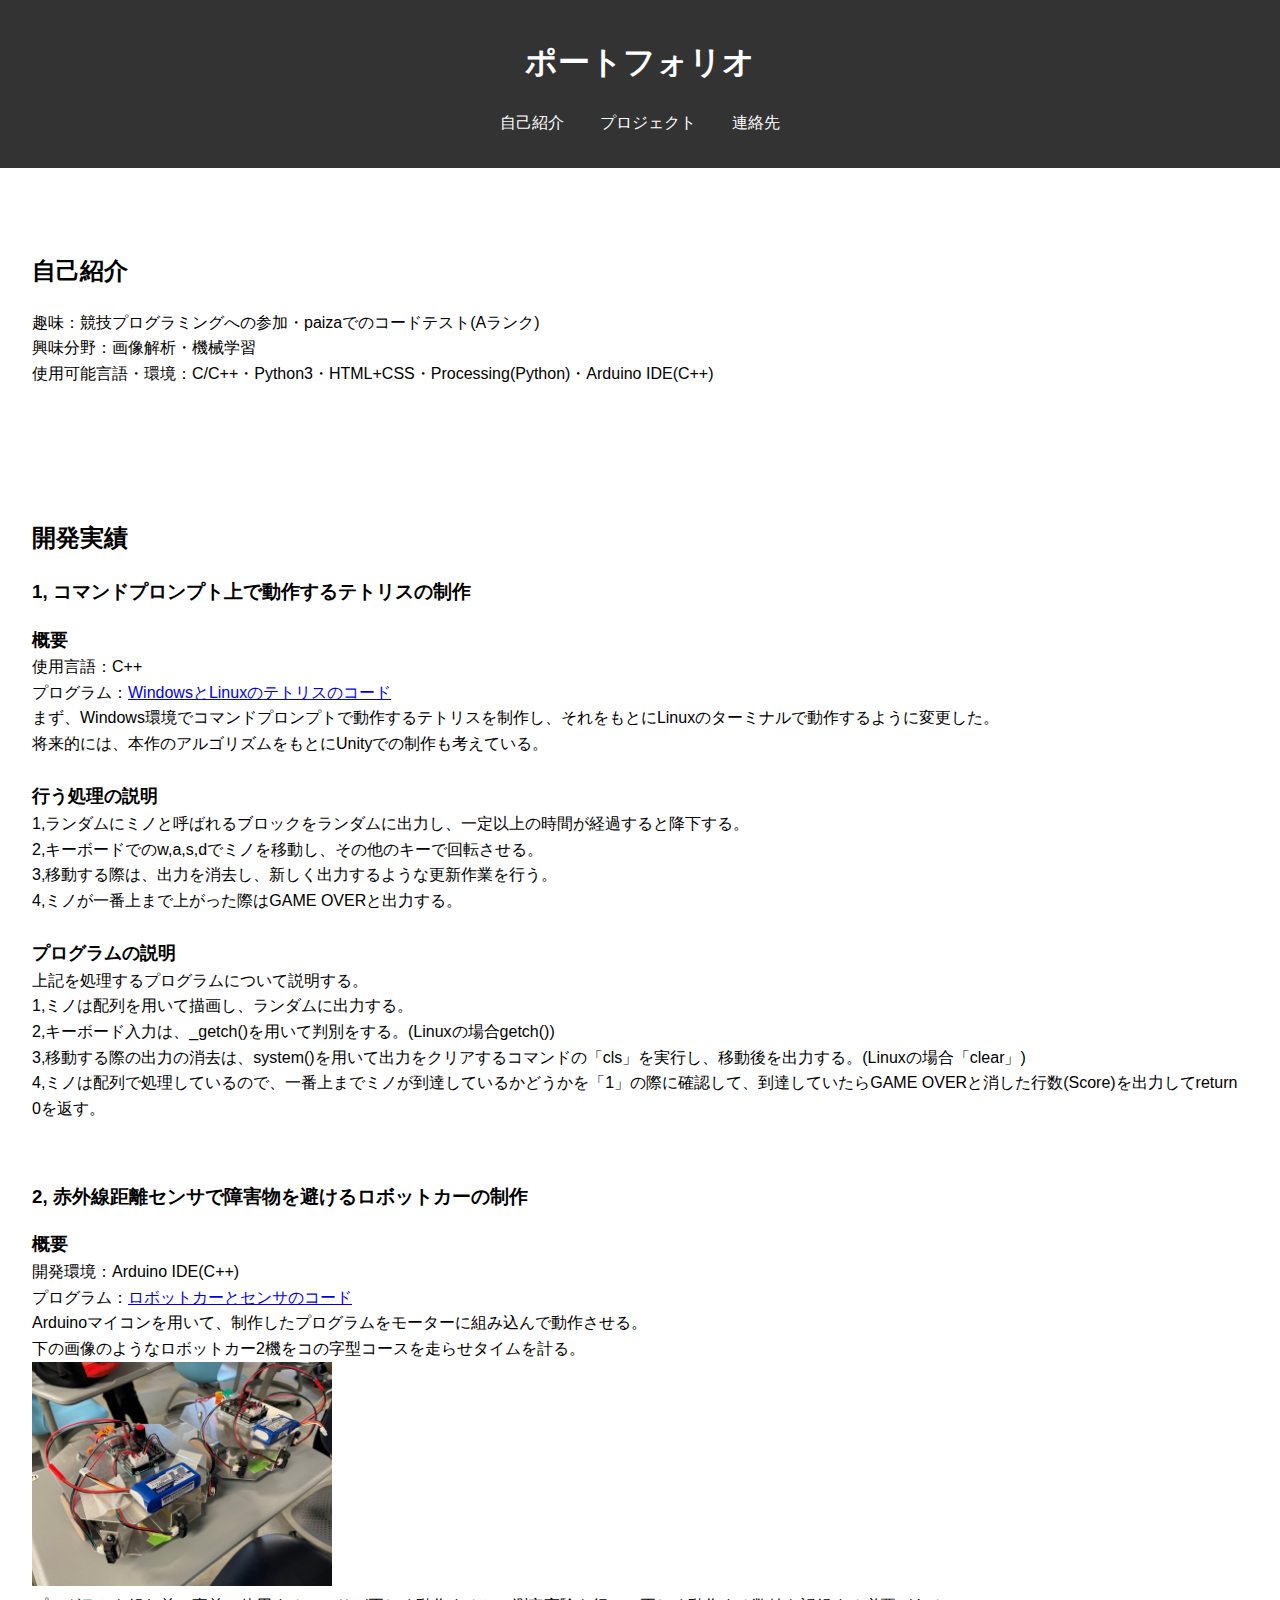
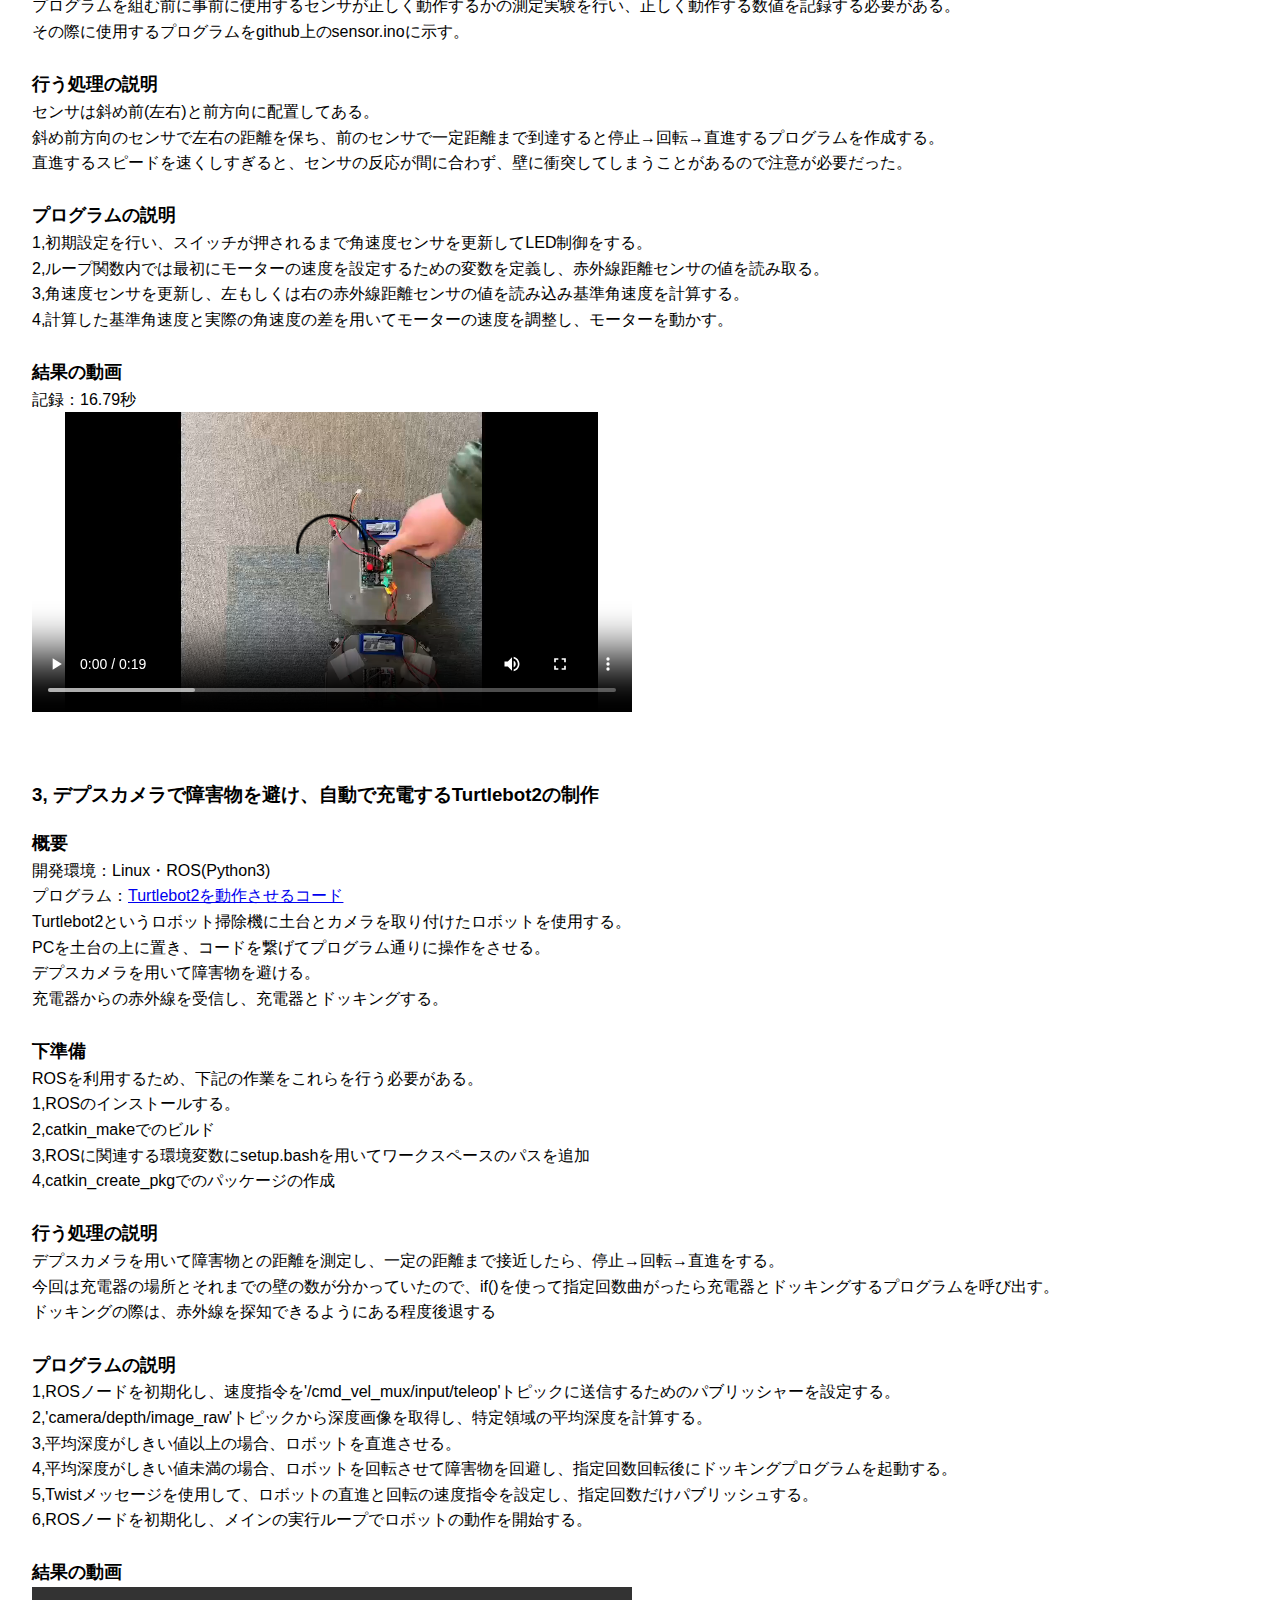
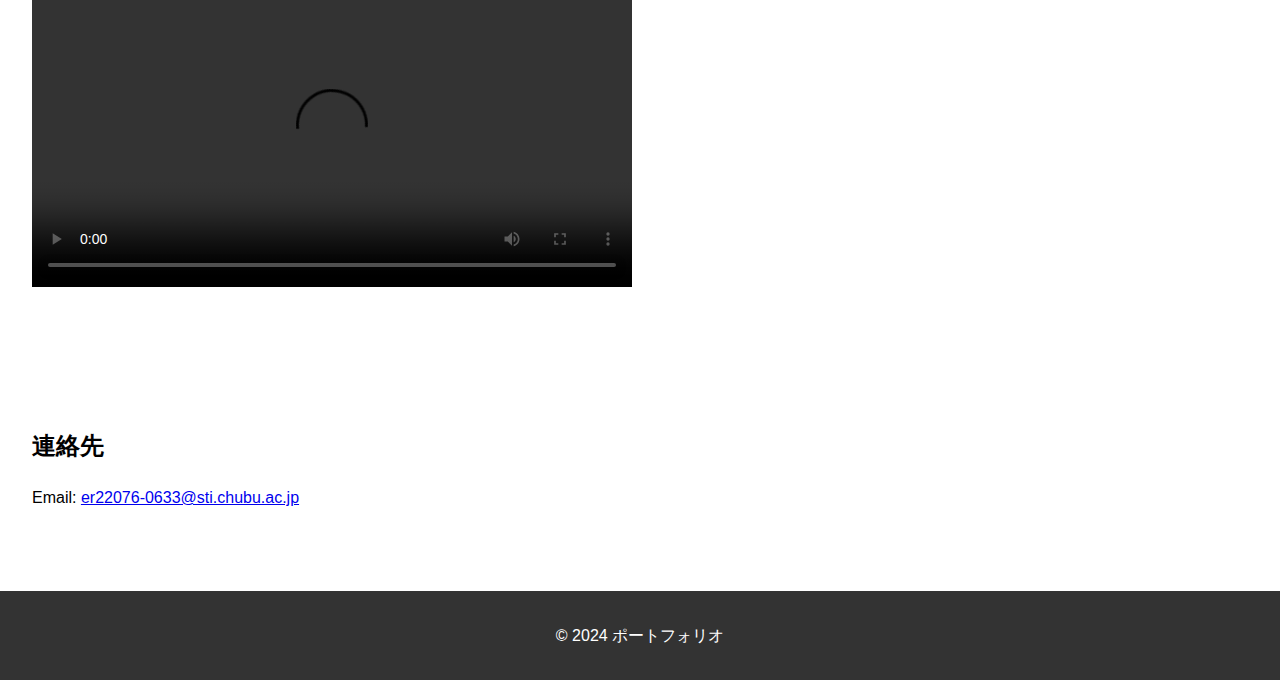
==== index.html @ 6b58b66e "Update and rename port.html to index.html" ====
<!DOCTYPE html>
<html lang="jp">
<head>
    <meta charset="UTF-8">
    <meta name="viewport" content="width=device-width, initial-scale=1.0">
    <title>ポートフォリオ</title>
    <link rel="stylesheet" href="styles.css">
</head>
<body>
    <header>
        <h1>ポートフォリオ</h1>
        <nav>
            <ul>
                <li><a href="#about">自己紹介</a></li>
                <li><a href="#projects">プロジェクト</a></li>
                <li><a href="#contact">連絡先</a></li>
            </ul>
        </nav>
    </header>

    <section id="about">
        <h2>自己紹介</h2>
        <p>
            趣味：競技プログラミングへの参加・paizaでのコードテスト(Aランク)<br>
            興味分野：画像解析・機械学習<br>
            使用可能言語・環境：C/C++・Python3・HTML+CSS・Processing(Python)・Arduino IDE(C++)
        </p>
    </section>

    <section id="projects">
        <h2>開発実績</h2>
        <div class="project">
            <h3>1, コマンドプロンプト上で動作するテトリスの制作</h3>
            <p>
                <font size="4.7"><b>概要</b></font><br>
                使用言語：C++<br>
                プログラム：<a href="https://github.com/yoshi-0114/tetris">WindowsとLinuxのテトリスのコード</a><br>
                まず、Windows環境でコマンドプロンプトで動作するテトリスを制作し、それをもとにLinuxのターミナルで動作するように変更した。<br>
                将来的には、本作のアルゴリズムをもとにUnityでの制作も考えている。<br>
                <br><font size="4.7"><b>行う処理の説明</b></font><br>
                1,ランダムにミノと呼ばれるブロックをランダムに出力し、一定以上の時間が経過すると降下する。<br>
                2,キーボードでのw,a,s,dでミノを移動し、その他のキーで回転させる。<br>
                3,移動する際は、出力を消去し、新しく出力するような更新作業を行う。<br>
                4,ミノが一番上まで上がった際はGAME OVERと出力する。<br>
                <br><font size="4.7"><b>プログラムの説明</b></font><br>
                上記を処理するプログラムについて説明する。<br>
                1,ミノは配列を用いて描画し、ランダムに出力する。<br>
                2,キーボード入力は、_getch()を用いて判別をする。(Linuxの場合getch())<br>
                3,移動する際の出力の消去は、system()を用いて出力をクリアするコマンドの「cls」を実行し、移動後を出力する。(Linuxの場合「clear」)<br>
                4,ミノは配列で処理しているので、一番上までミノが到達しているかどうかを「1」の際に確認して、到達していたらGAME OVERと消した行数(Score)を出力してreturn 0を返す。<br>
            </p>
        </div>
        <br>
        <div class="project">
            <h3>2, 赤外線距離センサで障害物を避けるロボットカーの制作</h3>
            <p>
                <font size="4.7"><b>概要</b></font><br>
                開発環境：Arduino IDE(C++)<br>
                プログラム：<a href="https://github.com/yoshi-0114/robotcar">ロボットカーとセンサのコード</a><br>
                Arduinoマイコンを用いて、制作したプログラムをモーターに組み込んで動作させる。<br>
                下の画像のようなロボットカー2機をコの字型コースを走らせタイムを計る。<br>
                <img src="robotcar.jpg" alt="ロボットカー" width=300"><br>
                プログラムを組む前に事前に使用するセンサが正しく動作するかの測定実験を行い、正しく動作する数値を記録する必要がある。<br>
                その際に使用するプログラムをgithub上のsensor.inoに示す。<br>
                <br><font size="4.7"><b>行う処理の説明</b></font><br>
                センサは斜め前(左右)と前方向に配置してある。<br>
                斜め前方向のセンサで左右の距離を保ち、前のセンサで一定距離まで到達すると停止→回転→直進するプログラムを作成する。<br>
                直進するスピードを速くしすぎると、センサの反応が間に合わず、壁に衝突してしまうことがあるので注意が必要だった。<br>
                <br><font size="4.7"><b>プログラムの説明</b></font><br>
                1,初期設定を行い、スイッチが押されるまで角速度センサを更新してLED制御をする。<br>
                2,ループ関数内では最初にモーターの速度を設定するための変数を定義し、赤外線距離センサの値を読み取る。<br>
                3,角速度センサを更新し、左もしくは右の赤外線距離センサの値を読み込み基準角速度を計算する。<br>
                4,計算した基準角速度と実際の角速度の差を用いてモーターの速度を調整し、モーターを動かす。<br>
                <br><font size="4.7"><b>結果の動画</b></font><br>
                記録：16.79秒<br>
                <video width="600" height="300" controls>
                    <source src="robotcar.mp4" type="video/mp4">
                </video>
            </p>
        </div>
        <br>
        <div class="project">
            <h3>3, デプスカメラで障害物を避け、自動で充電するTurtlebot2の制作</h3>
            <p>
                <font size="4.7"><b>概要</b></font><br>
                開発環境：Linux・ROS(Python3)<br>
                プログラム：<a href="https://github.com/yoshi-0114/Turtlebot2">Turtlebot2を動作させるコード</a><br>
                Turtlebot2というロボット掃除機に土台とカメラを取り付けたロボットを使用する。<br>
                PCを土台の上に置き、コードを繋げてプログラム通りに操作をさせる。<br>
                デプスカメラを用いて障害物を避ける。<br>
                充電器からの赤外線を受信し、充電器とドッキングする。<br>
                <br><font size="4.7"><b>下準備</b></font><br>
                ROSを利用するため、下記の作業をこれらを行う必要がある。<br>
                1,ROSのインストールする。<br>
                2,catkin_makeでのビルド<br>
                3,ROSに関連する環境変数にsetup.bashを用いてワークスペースのパスを追加<br>
                4,catkin_create_pkgでのパッケージの作成<br>
                <br><font size="4.7"><b>行う処理の説明</b></font><br>
                デプスカメラを用いて障害物との距離を測定し、一定の距離まで接近したら、停止→回転→直進をする。<br>
                今回は充電器の場所とそれまでの壁の数が分かっていたので、if()を使って指定回数曲がったら充電器とドッキングするプログラムを呼び出す。<br>
                ドッキングの際は、赤外線を探知できるようにある程度後退する<br>
                <br><font size="4.7"><b>プログラムの説明</b></font><br>
                1,ROSノードを初期化し、速度指令を'/cmd_vel_mux/input/teleop'トピックに送信するためのパブリッシャーを設定する。<br>
                2,'camera/depth/image_raw'トピックから深度画像を取得し、特定領域の平均深度を計算する。<br>
                3,平均深度がしきい値以上の場合、ロボットを直進させる。<br>
                4,平均深度がしきい値未満の場合、ロボットを回転させて障害物を回避し、指定回数回転後にドッキングプログラムを起動する。<br>
                5,Twistメッセージを使用して、ロボットの直進と回転の速度指令を設定し、指定回数だけパブリッシュする。<br>
                6,ROSノードを初期化し、メインの実行ループでロボットの動作を開始する。<br>
                <br><font size="4.7"><b>結果の動画</b></font><br>
                <video width="600" height="300" controls>
                    <source src="Turtlebot2.mp4" type="video/mp4">
                </video>
            </p>
        </div>
    </section>

    <section id="contact">
        <h2>連絡先</h2>
        <p>Email: <a href="mailto:er22076-0633@sti.chubu.ac.jp">er22076-0633@sti.chubu.ac.jp</a></p>
    </section>

    <footer>
        <p>&copy; 2024 ポートフォリオ</p>
    </footer>

    <script src="scripts.js"></script>
</body>
</html>
---- styles.css ----
body {
    font-family: Arial, sans-serif;
    line-height: 1.6;
    margin: 0;
    padding: 0;
}

header {
    background: #333;
    color: #fff;
    padding: 1rem 0;
    text-align: center;
}

nav ul {
    list-style: none;
    padding: 0;
}

nav ul li {
    display: inline;
    margin: 0 1rem;
}

nav ul li a {
    color: #fff;
    text-decoration: none;
}

section {
    padding: 2rem;
    margin: 2rem 0;
}

footer {
    text-align: center;
    padding: 1rem 0;
    background: #333;
    color: #fff;
}

.project {
    margin: 1rem 0;
}
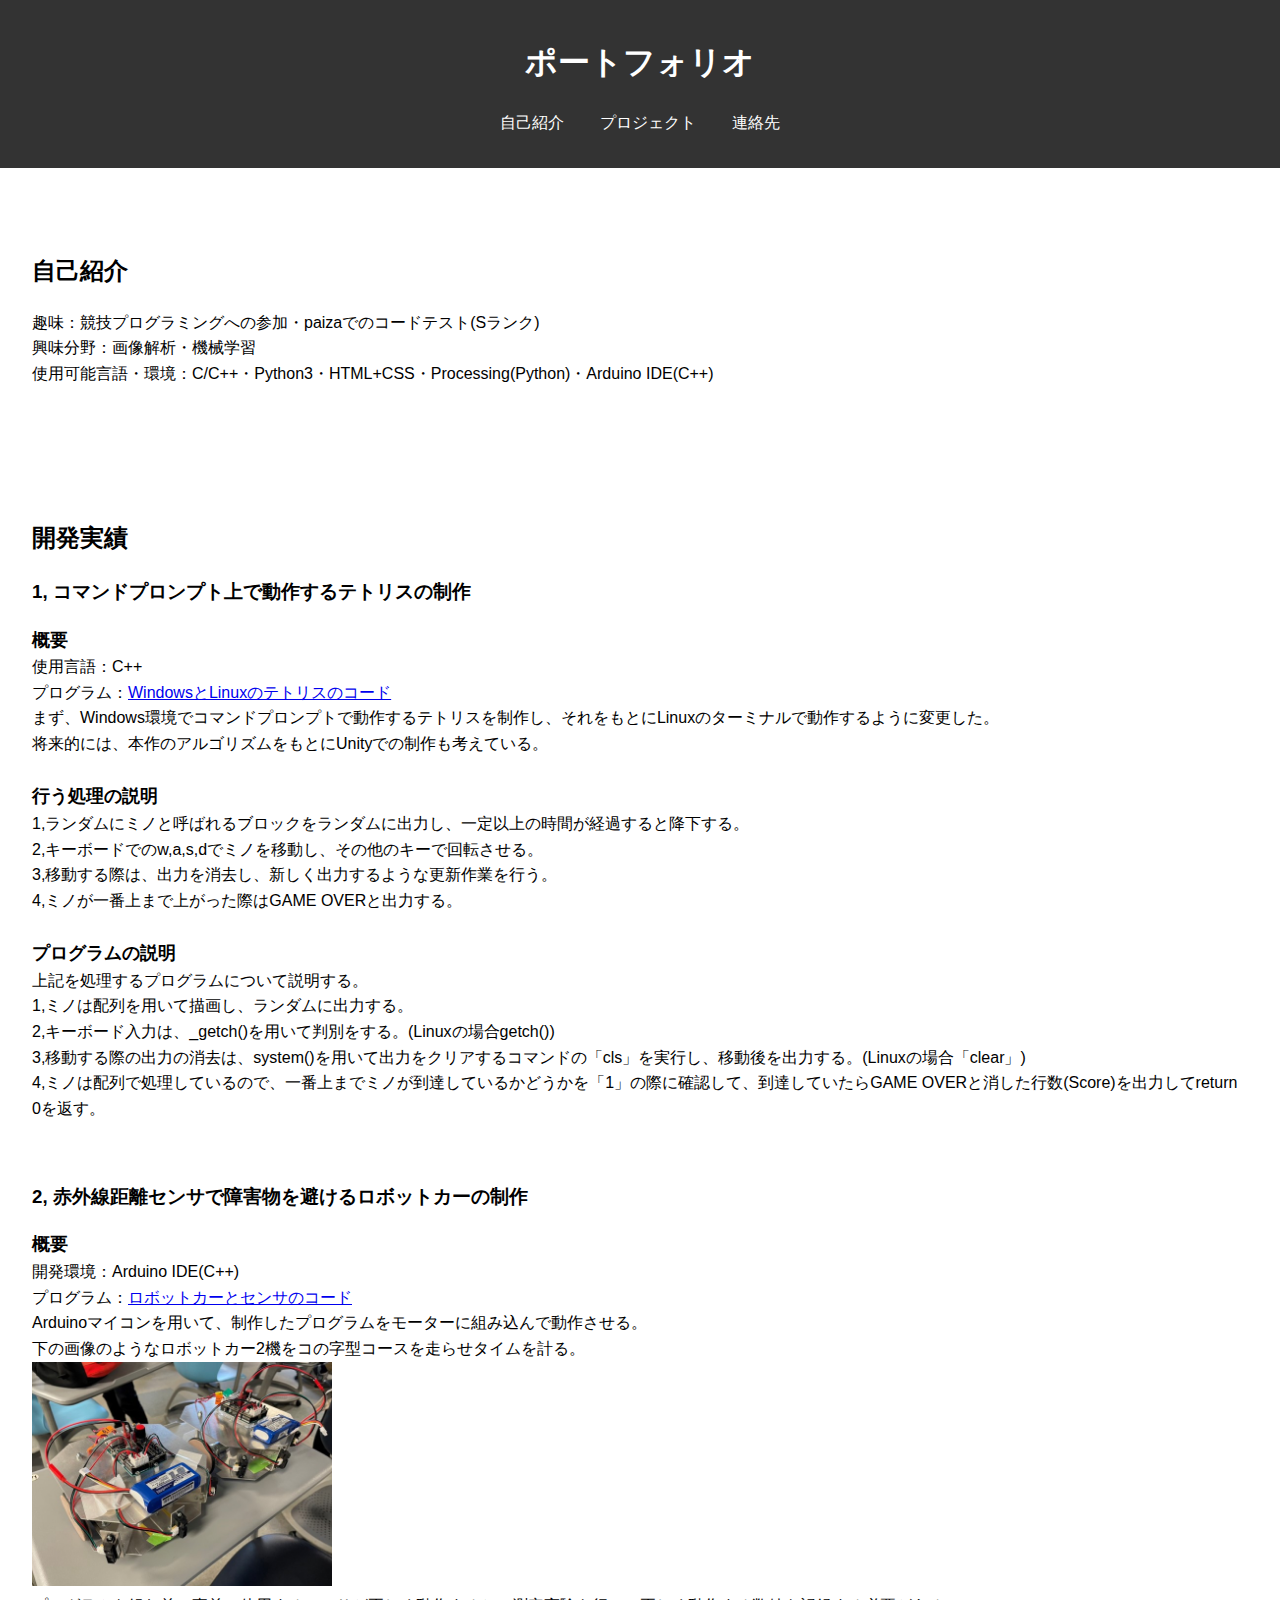
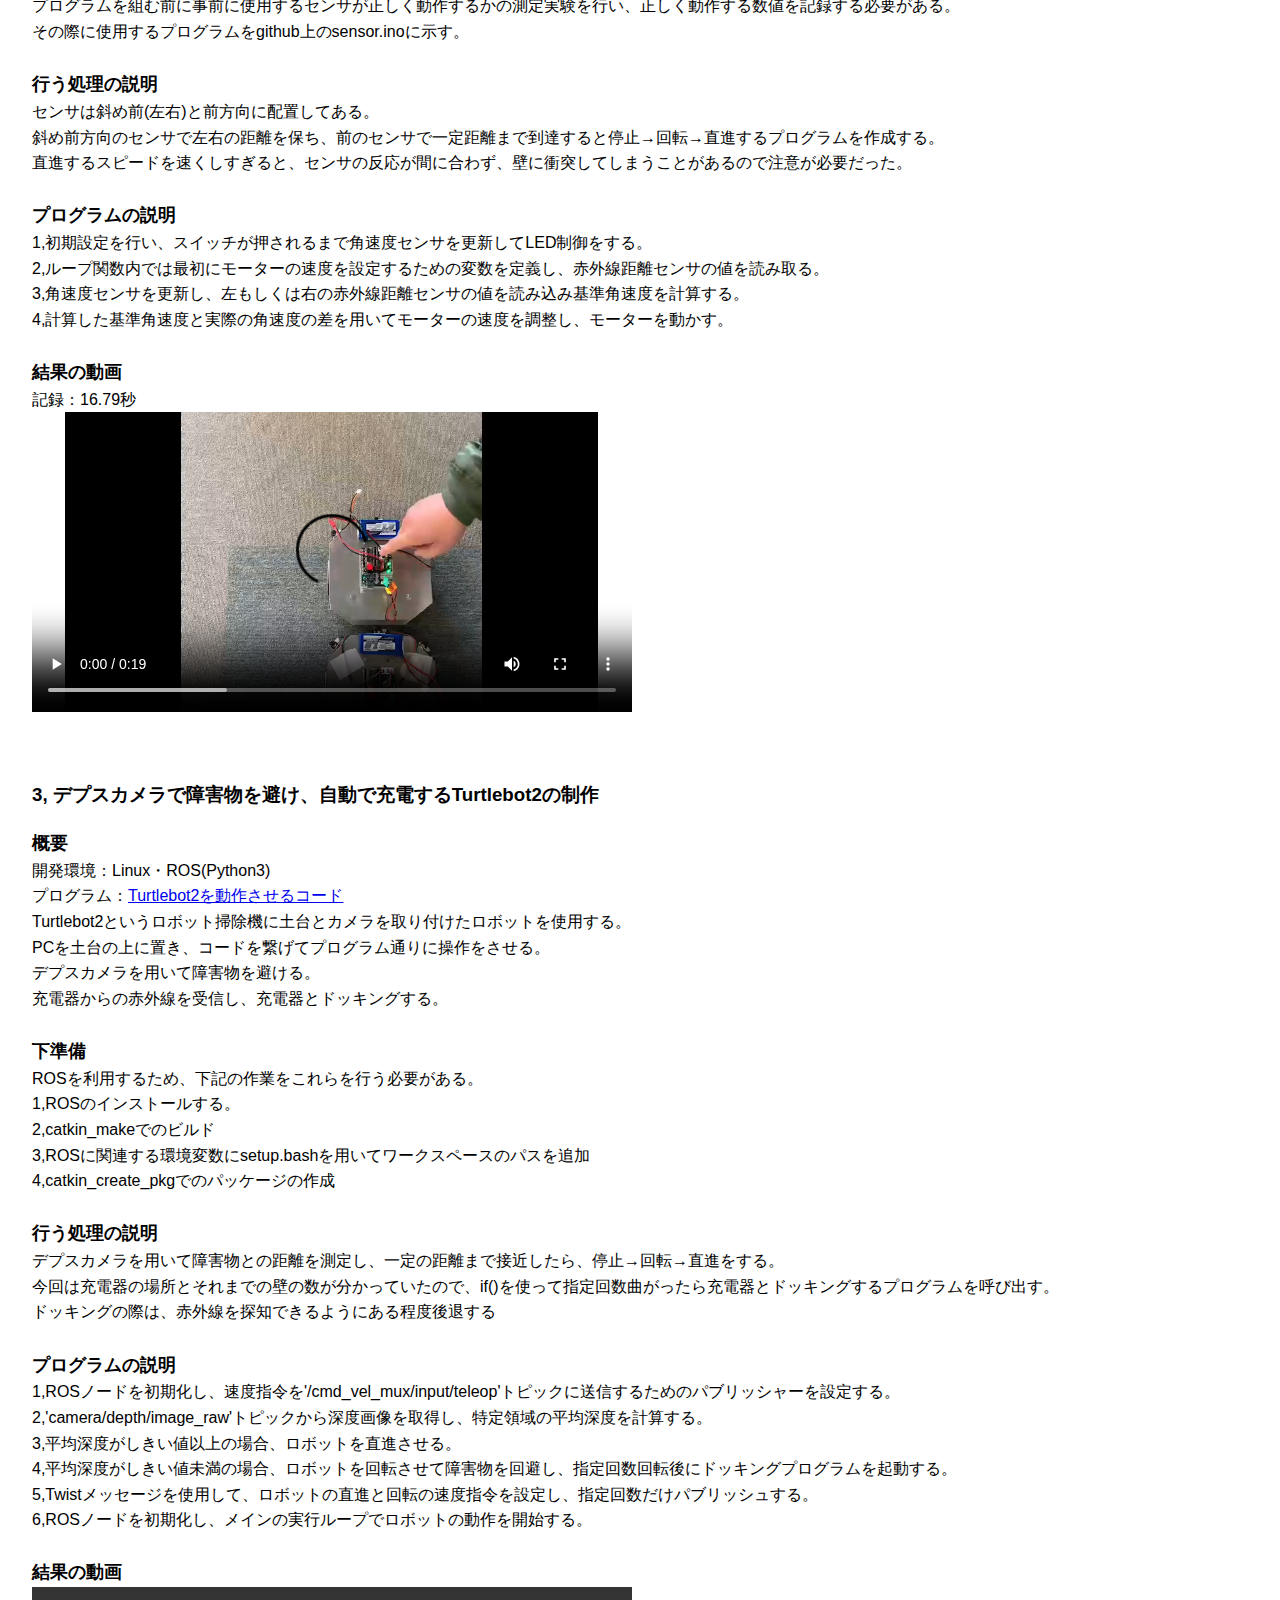
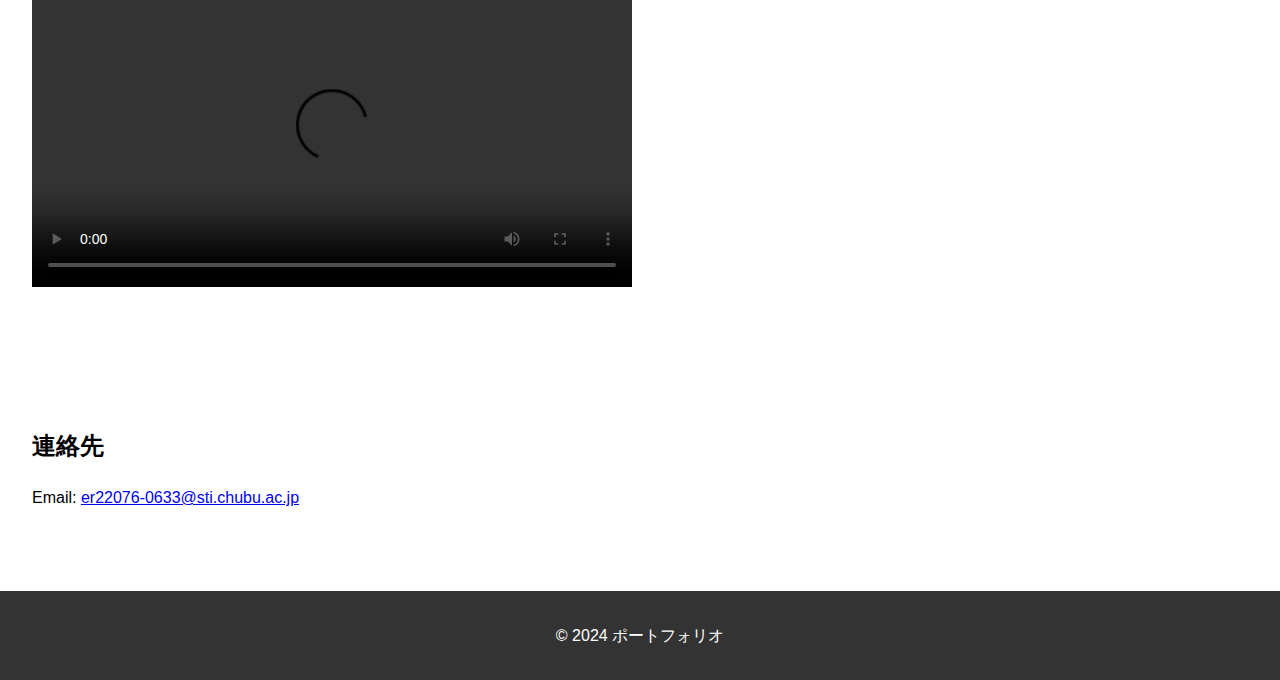
==== commit 0360dda5: "Update index.html" ====
--- a/index.html
+++ b/index.html
@@ -21,7 +21,7 @@
     <section id="about">
         <h2>自己紹介</h2>
         <p>
-            趣味：競技プログラミングへの参加・paizaでのコードテスト(Aランク)<br>
+            趣味：競技プログラミングへの参加・paizaでのコードテスト(Sランク)<br>
             興味分野：画像解析・機械学習<br>
             使用可能言語・環境：C/C++・Python3・HTML+CSS・Processing(Python)・Arduino IDE(C++)
         </p>
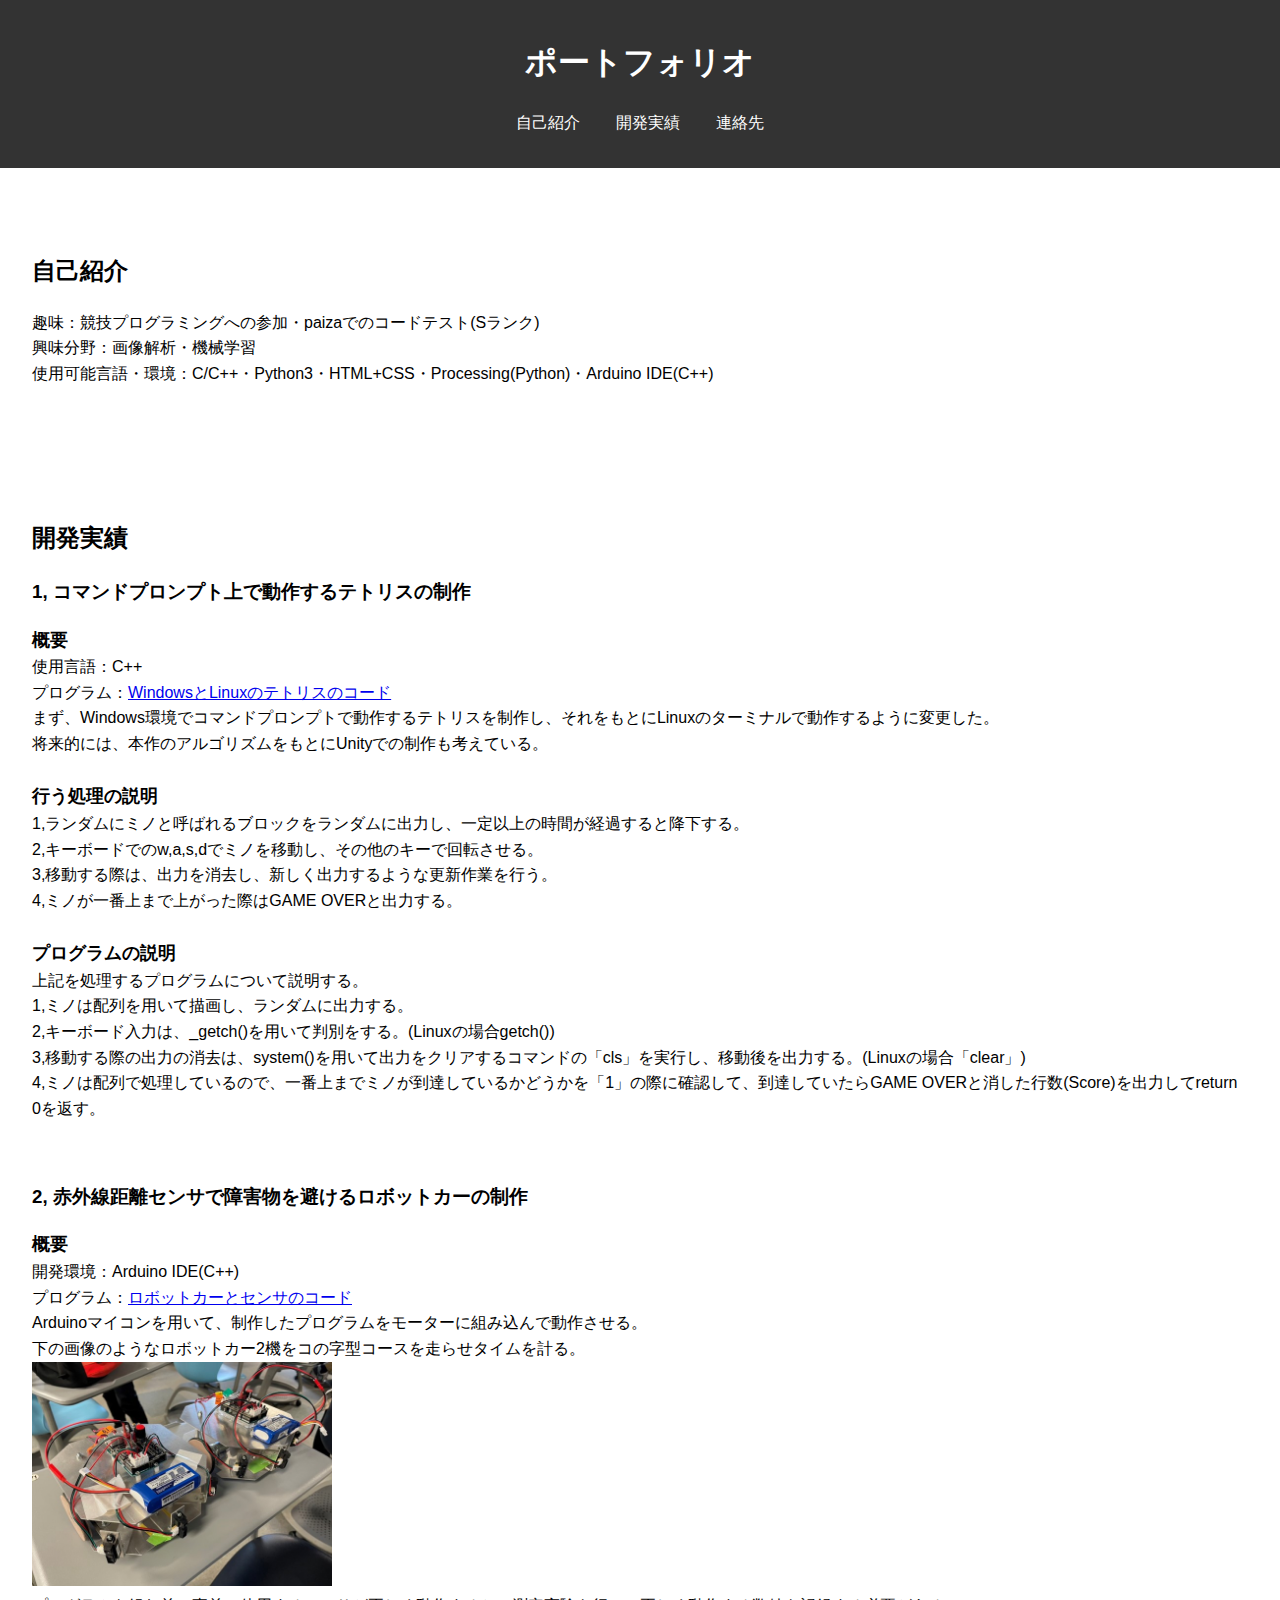
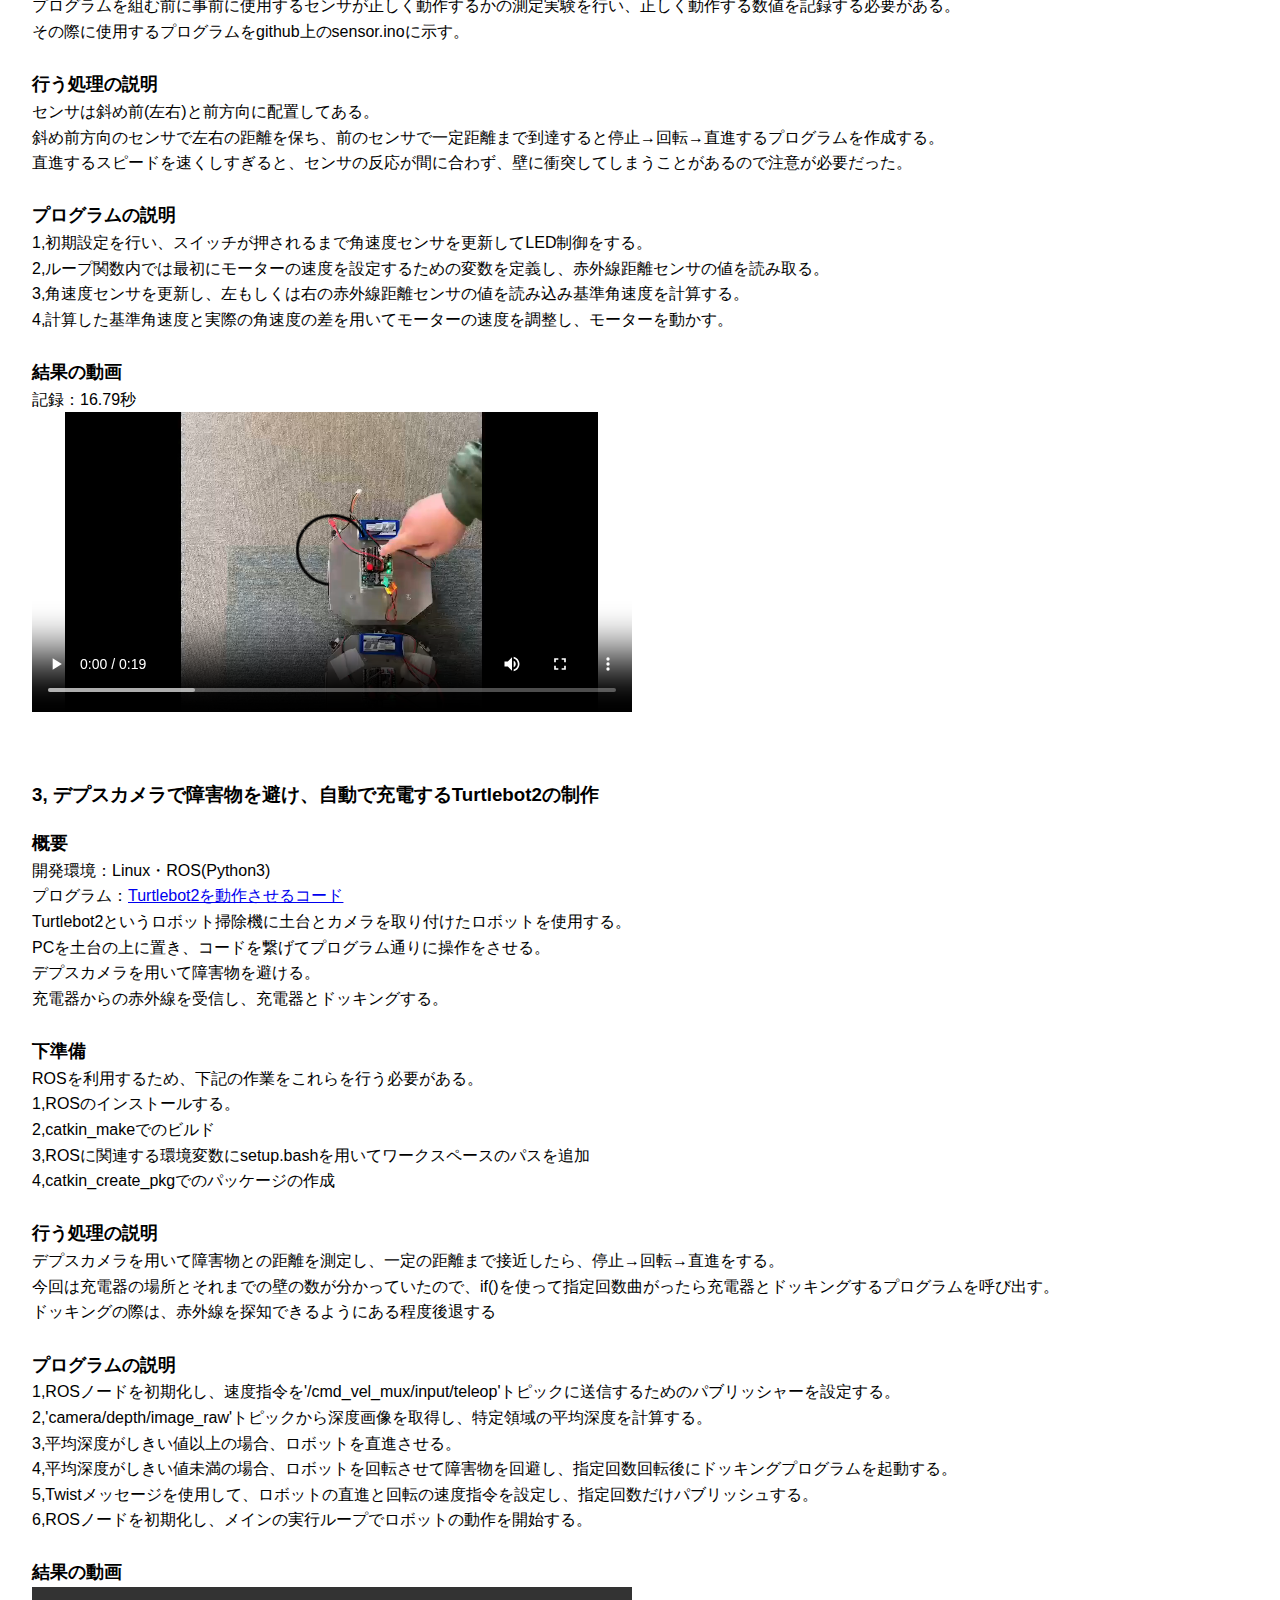
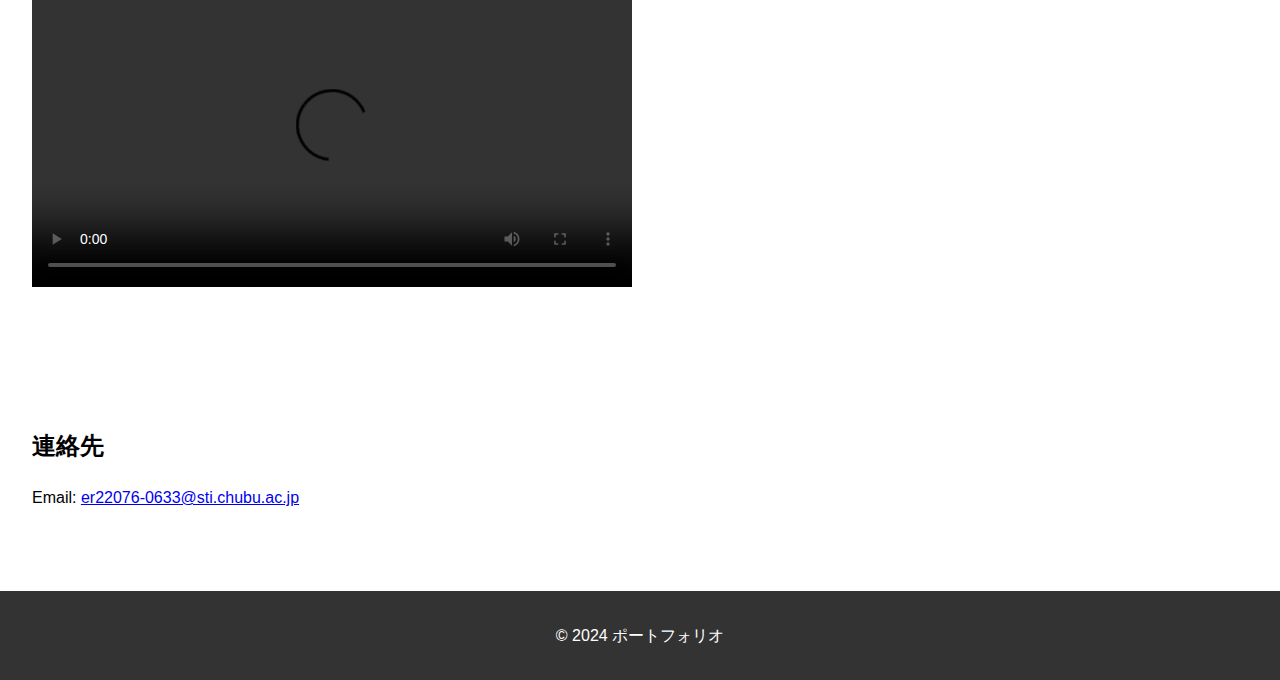
==== commit 1ce072a8: "Update index.html" ====
--- a/index.html
+++ b/index.html
@@ -12,7 +12,7 @@
         <nav>
             <ul>
                 <li><a href="#about">自己紹介</a></li>
-                <li><a href="#projects">プロジェクト</a></li>
+                <li><a href="#projects">開発実績</a></li>
                 <li><a href="#contact">連絡先</a></li>
             </ul>
         </nav>
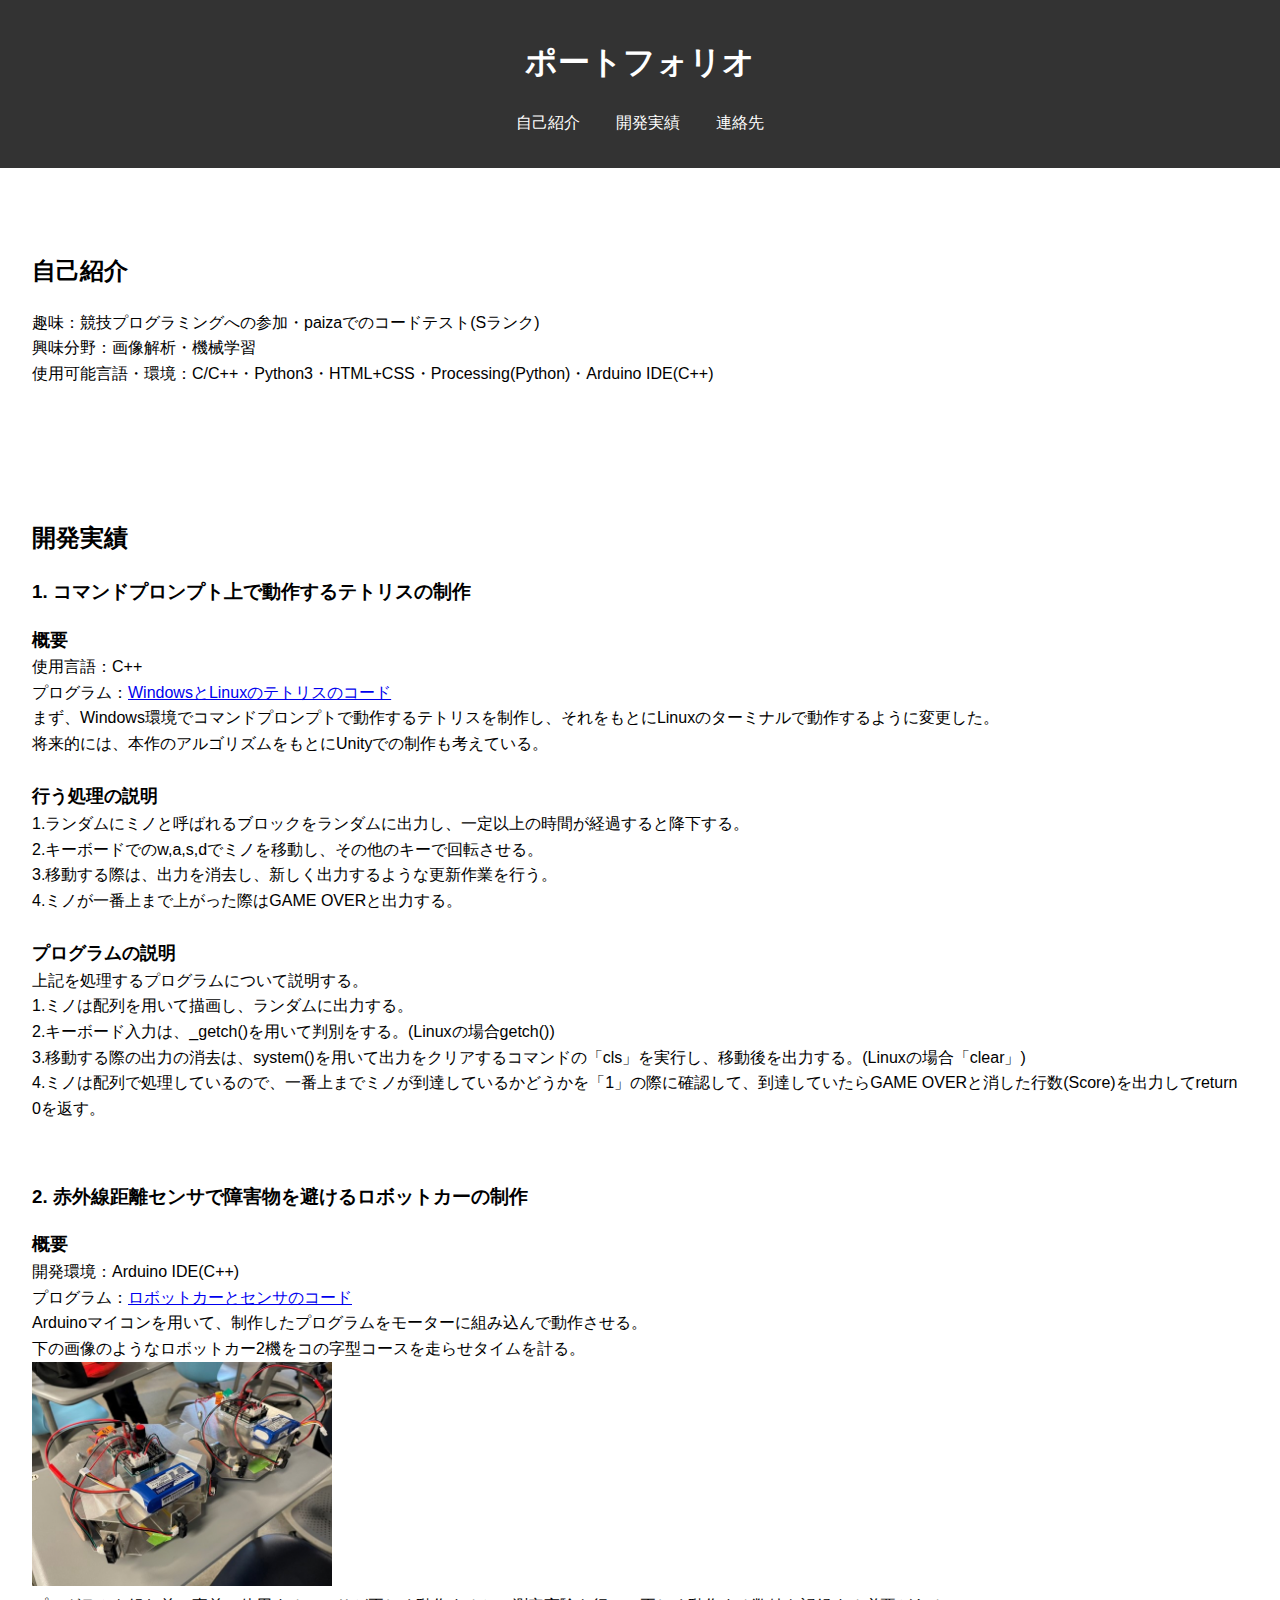
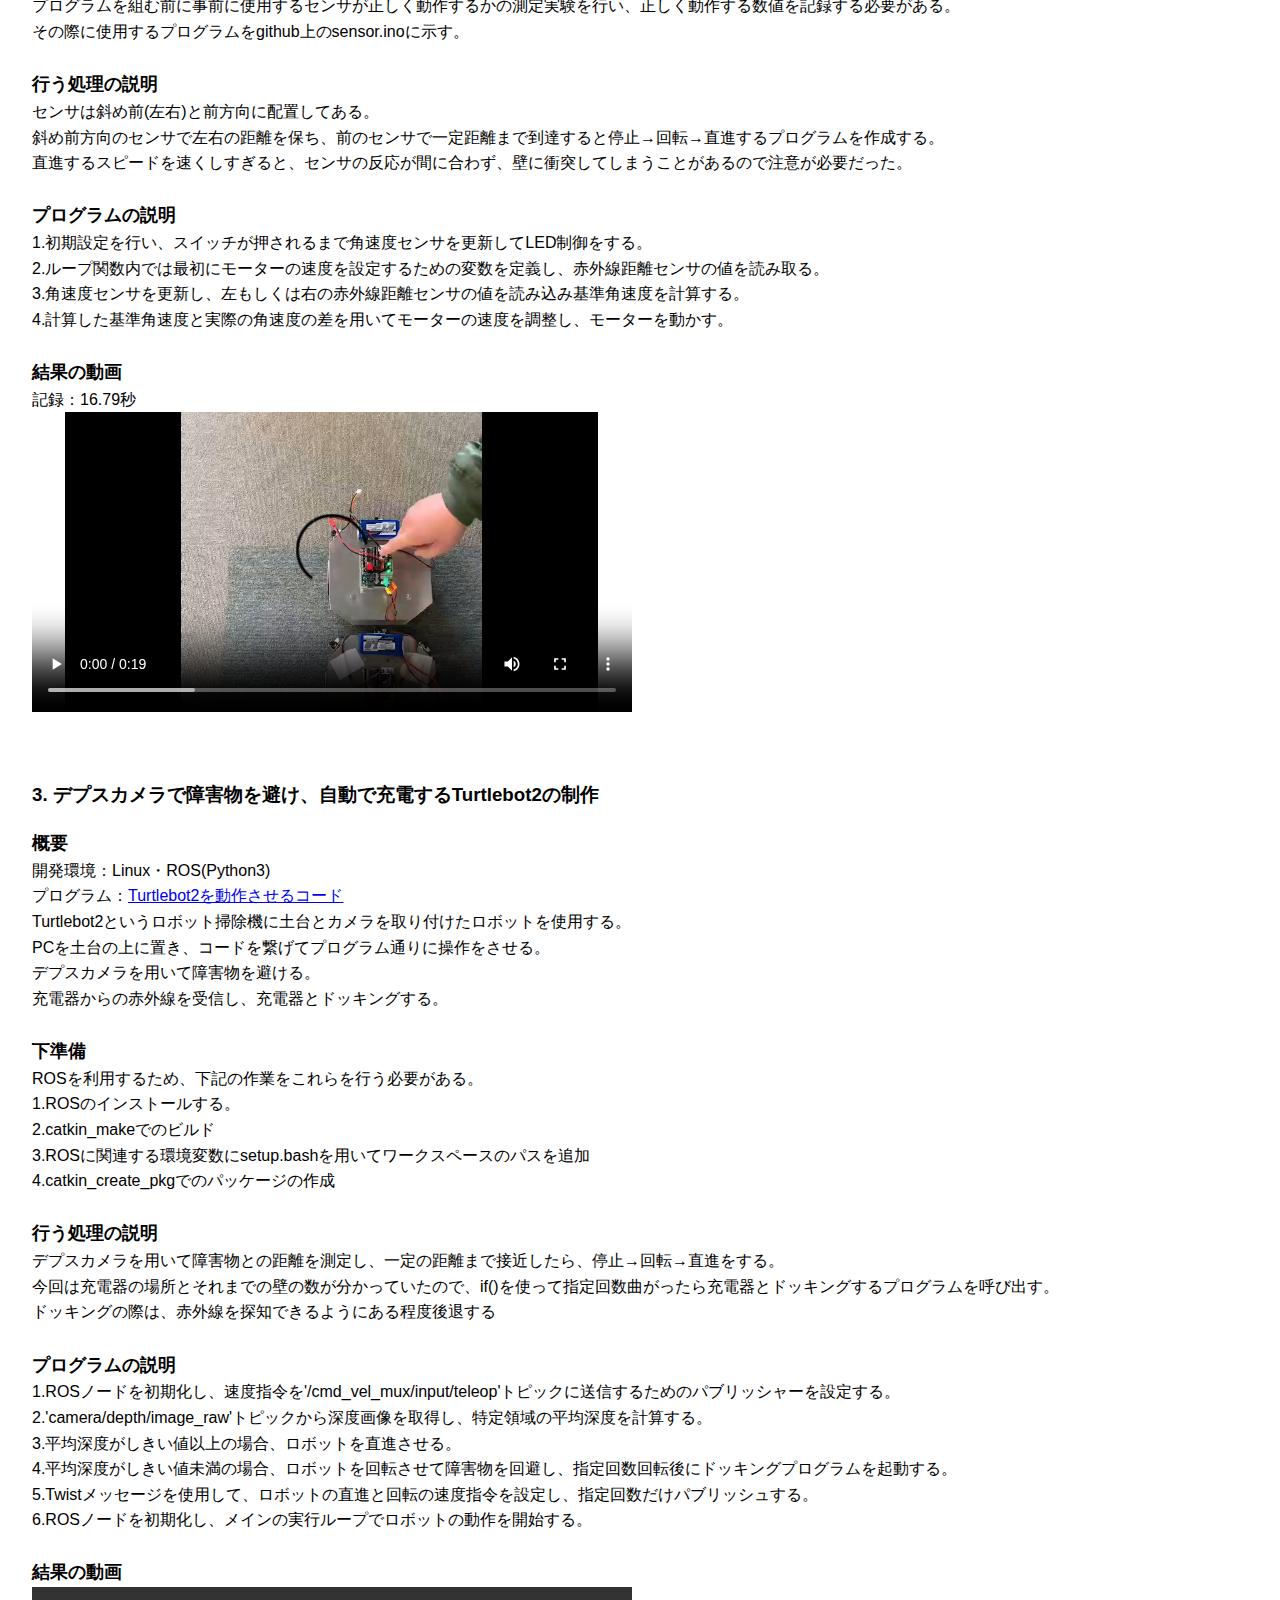
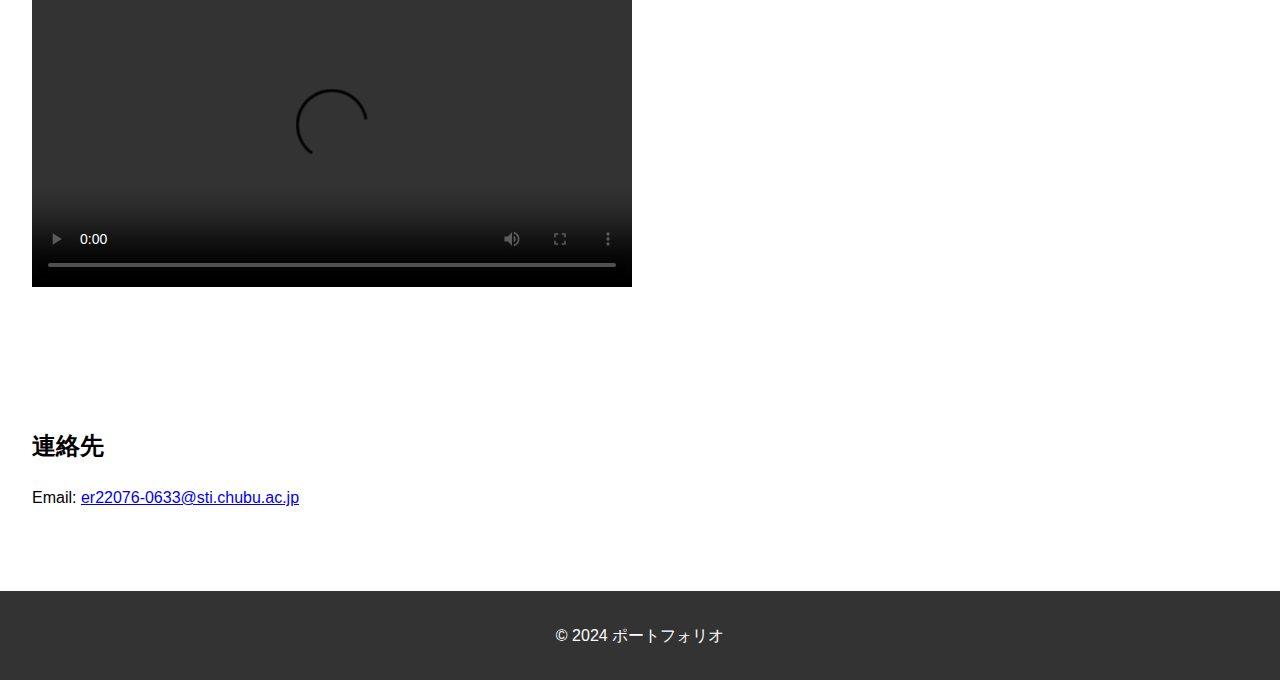
==== commit 6852182b: "Update index.html" ====
--- a/index.html
+++ b/index.html
@@ -30,7 +30,7 @@
     <section id="projects">
         <h2>開発実績</h2>
         <div class="project">
-            <h3>1, コマンドプロンプト上で動作するテトリスの制作</h3>
+            <h3>1. コマンドプロンプト上で動作するテトリスの制作</h3>
             <p>
                 <font size="4.7"><b>概要</b></font><br>
                 使用言語：C++<br>
@@ -38,21 +38,21 @@
                 まず、Windows環境でコマンドプロンプトで動作するテトリスを制作し、それをもとにLinuxのターミナルで動作するように変更した。<br>
                 将来的には、本作のアルゴリズムをもとにUnityでの制作も考えている。<br>
                 <br><font size="4.7"><b>行う処理の説明</b></font><br>
-                1,ランダムにミノと呼ばれるブロックをランダムに出力し、一定以上の時間が経過すると降下する。<br>
-                2,キーボードでのw,a,s,dでミノを移動し、その他のキーで回転させる。<br>
-                3,移動する際は、出力を消去し、新しく出力するような更新作業を行う。<br>
-                4,ミノが一番上まで上がった際はGAME OVERと出力する。<br>
+                1.ランダムにミノと呼ばれるブロックをランダムに出力し、一定以上の時間が経過すると降下する。<br>
+                2.キーボードでのw,a,s,dでミノを移動し、その他のキーで回転させる。<br>
+                3.移動する際は、出力を消去し、新しく出力するような更新作業を行う。<br>
+                4.ミノが一番上まで上がった際はGAME OVERと出力する。<br>
                 <br><font size="4.7"><b>プログラムの説明</b></font><br>
                 上記を処理するプログラムについて説明する。<br>
-                1,ミノは配列を用いて描画し、ランダムに出力する。<br>
-                2,キーボード入力は、_getch()を用いて判別をする。(Linuxの場合getch())<br>
-                3,移動する際の出力の消去は、system()を用いて出力をクリアするコマンドの「cls」を実行し、移動後を出力する。(Linuxの場合「clear」)<br>
-                4,ミノは配列で処理しているので、一番上までミノが到達しているかどうかを「1」の際に確認して、到達していたらGAME OVERと消した行数(Score)を出力してreturn 0を返す。<br>
+                1.ミノは配列を用いて描画し、ランダムに出力する。<br>
+                2.キーボード入力は、_getch()を用いて判別をする。(Linuxの場合getch())<br>
+                3.移動する際の出力の消去は、system()を用いて出力をクリアするコマンドの「cls」を実行し、移動後を出力する。(Linuxの場合「clear」)<br>
+                4.ミノは配列で処理しているので、一番上までミノが到達しているかどうかを「1」の際に確認して、到達していたらGAME OVERと消した行数(Score)を出力してreturn 0を返す。<br>
             </p>
         </div>
         <br>
         <div class="project">
-            <h3>2, 赤外線距離センサで障害物を避けるロボットカーの制作</h3>
+            <h3>2. 赤外線距離センサで障害物を避けるロボットカーの制作</h3>
             <p>
                 <font size="4.7"><b>概要</b></font><br>
                 開発環境：Arduino IDE(C++)<br>
@@ -67,10 +67,10 @@
                 斜め前方向のセンサで左右の距離を保ち、前のセンサで一定距離まで到達すると停止→回転→直進するプログラムを作成する。<br>
                 直進するスピードを速くしすぎると、センサの反応が間に合わず、壁に衝突してしまうことがあるので注意が必要だった。<br>
                 <br><font size="4.7"><b>プログラムの説明</b></font><br>
-                1,初期設定を行い、スイッチが押されるまで角速度センサを更新してLED制御をする。<br>
-                2,ループ関数内では最初にモーターの速度を設定するための変数を定義し、赤外線距離センサの値を読み取る。<br>
-                3,角速度センサを更新し、左もしくは右の赤外線距離センサの値を読み込み基準角速度を計算する。<br>
-                4,計算した基準角速度と実際の角速度の差を用いてモーターの速度を調整し、モーターを動かす。<br>
+                1.初期設定を行い、スイッチが押されるまで角速度センサを更新してLED制御をする。<br>
+                2.ループ関数内では最初にモーターの速度を設定するための変数を定義し、赤外線距離センサの値を読み取る。<br>
+                3.角速度センサを更新し、左もしくは右の赤外線距離センサの値を読み込み基準角速度を計算する。<br>
+                4.計算した基準角速度と実際の角速度の差を用いてモーターの速度を調整し、モーターを動かす。<br>
                 <br><font size="4.7"><b>結果の動画</b></font><br>
                 記録：16.79秒<br>
                 <video width="600" height="300" controls>
@@ -80,7 +80,7 @@
         </div>
         <br>
         <div class="project">
-            <h3>3, デプスカメラで障害物を避け、自動で充電するTurtlebot2の制作</h3>
+            <h3>3. デプスカメラで障害物を避け、自動で充電するTurtlebot2の制作</h3>
             <p>
                 <font size="4.7"><b>概要</b></font><br>
                 開発環境：Linux・ROS(Python3)<br>
@@ -91,21 +91,21 @@
                 充電器からの赤外線を受信し、充電器とドッキングする。<br>
                 <br><font size="4.7"><b>下準備</b></font><br>
                 ROSを利用するため、下記の作業をこれらを行う必要がある。<br>
-                1,ROSのインストールする。<br>
-                2,catkin_makeでのビルド<br>
-                3,ROSに関連する環境変数にsetup.bashを用いてワークスペースのパスを追加<br>
-                4,catkin_create_pkgでのパッケージの作成<br>
+                1.ROSのインストールする。<br>
+                2.catkin_makeでのビルド<br>
+                3.ROSに関連する環境変数にsetup.bashを用いてワークスペースのパスを追加<br>
+                4.catkin_create_pkgでのパッケージの作成<br>
                 <br><font size="4.7"><b>行う処理の説明</b></font><br>
                 デプスカメラを用いて障害物との距離を測定し、一定の距離まで接近したら、停止→回転→直進をする。<br>
                 今回は充電器の場所とそれまでの壁の数が分かっていたので、if()を使って指定回数曲がったら充電器とドッキングするプログラムを呼び出す。<br>
                 ドッキングの際は、赤外線を探知できるようにある程度後退する<br>
                 <br><font size="4.7"><b>プログラムの説明</b></font><br>
-                1,ROSノードを初期化し、速度指令を'/cmd_vel_mux/input/teleop'トピックに送信するためのパブリッシャーを設定する。<br>
-                2,'camera/depth/image_raw'トピックから深度画像を取得し、特定領域の平均深度を計算する。<br>
-                3,平均深度がしきい値以上の場合、ロボットを直進させる。<br>
-                4,平均深度がしきい値未満の場合、ロボットを回転させて障害物を回避し、指定回数回転後にドッキングプログラムを起動する。<br>
-                5,Twistメッセージを使用して、ロボットの直進と回転の速度指令を設定し、指定回数だけパブリッシュする。<br>
-                6,ROSノードを初期化し、メインの実行ループでロボットの動作を開始する。<br>
+                1.ROSノードを初期化し、速度指令を'/cmd_vel_mux/input/teleop'トピックに送信するためのパブリッシャーを設定する。<br>
+                2.'camera/depth/image_raw'トピックから深度画像を取得し、特定領域の平均深度を計算する。<br>
+                3.平均深度がしきい値以上の場合、ロボットを直進させる。<br>
+                4.平均深度がしきい値未満の場合、ロボットを回転させて障害物を回避し、指定回数回転後にドッキングプログラムを起動する。<br>
+                5.Twistメッセージを使用して、ロボットの直進と回転の速度指令を設定し、指定回数だけパブリッシュする。<br>
+                6.ROSノードを初期化し、メインの実行ループでロボットの動作を開始する。<br>
                 <br><font size="4.7"><b>結果の動画</b></font><br>
                 <video width="600" height="300" controls>
                     <source src="Turtlebot2.mp4" type="video/mp4">
